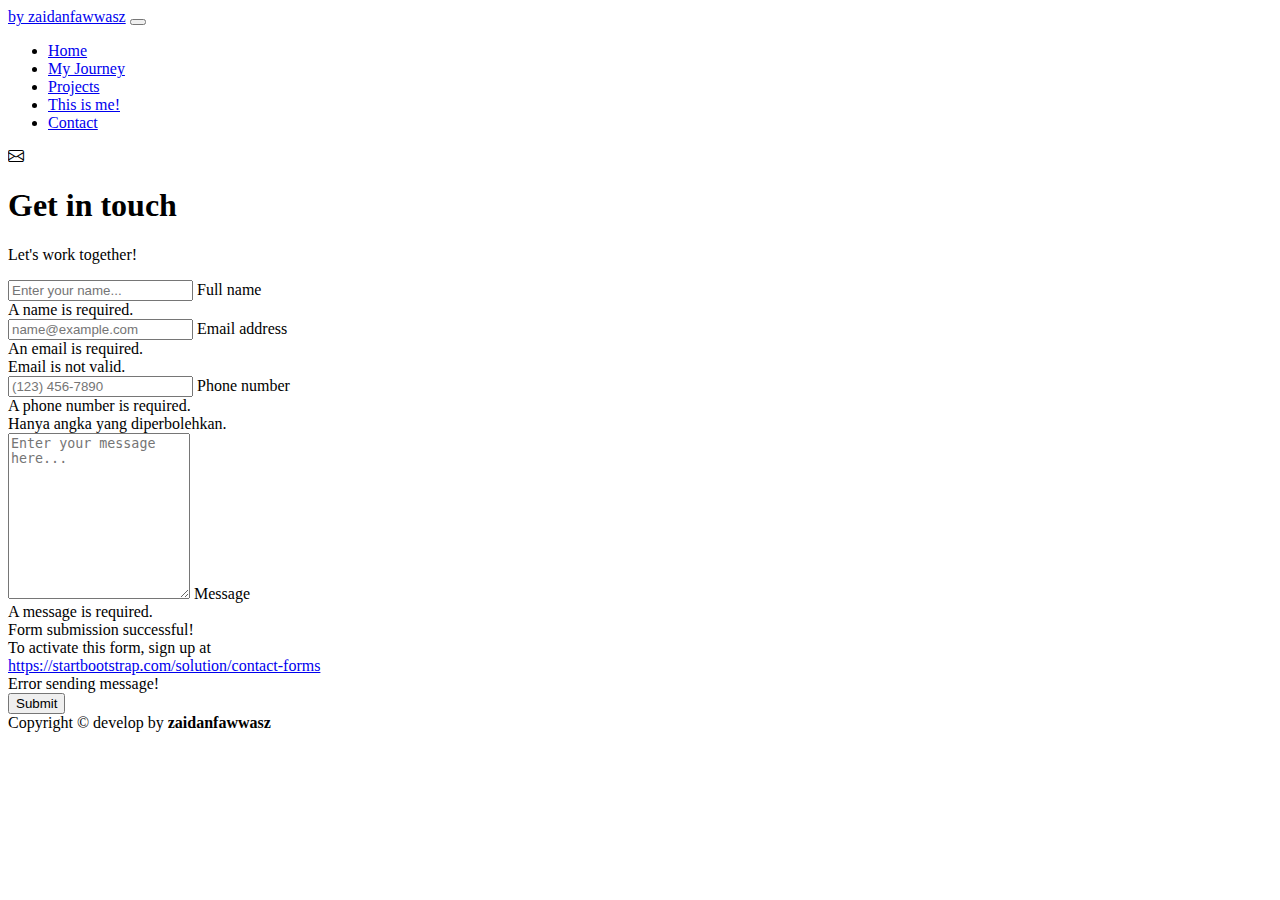
==== contact.html @ bddd8ac6 "Create contact.html" ====
<!DOCTYPE html>
<html lang="en">
    <head>
        <meta charset="utf-8" />
        <meta name="viewport" content="width=device-width, initial-scale=1, shrink-to-fit=no" />
        <meta name="description" content />
        <meta name="author" content />
        <title>Modern Business - Start Bootstrap Template</title>
        <!-- Favicon-->
        <link rel="icon" type="image/x-icon" href="assets/favicon.ico" />
        <!-- Custom Google font-->
        <link rel="preconnect" href="https://fonts.googleapis.com" />
        <link rel="preconnect" href="https://fonts.gstatic.com" crossorigin />
        <link href="https://fonts.googleapis.com/css2?family=Plus+Jakarta+Sans:wght@100;200;300;400;500;600;700;800;900&amp;display=swap" rel="stylesheet" />
        <!-- Bootstrap icons-->
        <link href="https://cdn.jsdelivr.net/npm/bootstrap-icons@1.8.1/font/bootstrap-icons.css" rel="stylesheet" />
        <!-- Core theme CSS (includes Bootstrap)-->
        <link href="css/styles.css" rel="stylesheet" />
    </head>

    <script>
        document.addEventListener('DOMContentLoaded', function () {
            const phoneInput = document.getElementById('phone');
            const invalidFeedback = document.querySelector('.invalid-feedback[data-sb-feedback="phone:pattern"]');

            phoneInput.addEventListener('input', function () {
                const phoneValue = phoneInput.value;
                if (/[^0-9]/.test(phoneValue)) {
                    invalidFeedback.style.display = 'block';
                } else {
                    invalidFeedback.style.display = 'none';
                }
            });

            document.getElementById('contactForm').addEventListener('submit', function (event) {
                const phoneValue = phoneInput.value;
                if (/[^0-9]/.test(phoneValue)) {
                    invalidFeedback.style.display = 'block';
                    event.preventDefault(); // Prevent form submission if input has non-numeric characters
                } else {
                    invalidFeedback.style.display = 'none';
                }
            });
        });
    </script>
 

    <body class="d-flex flex-column">
        <main class="flex-shrink-0">
            <!-- Navigation-->
            <nav class="navbar navbar-expand-lg navbar-light bg-white py-3">
                <div class="container px-5">
                    <a class="navbar-brand" href="index.html"><span class="fw-bolder text-primary">by zaidanfawwasz</span></a>
                    <button class="navbar-toggler" type="button" data-bs-toggle="collapse" data-bs-target="#navbarSupportedContent" aria-controls="navbarSupportedContent" aria-expanded="false" aria-label="Toggle navigation"><span class="navbar-toggler-icon"></span></button>
                    <div class="collapse navbar-collapse" id="navbarSupportedContent">
                        <ul class="navbar-nav ms-auto mb-2 mb-lg-0 small fw-bolder">
                            <li class="nav-item"><a class="nav-link" href="index.html">Home</a></li>
                            <li class="nav-item"><a class="nav-link" href="resume.html">My Journey</a></li>
                            <li class="nav-item"><a class="nav-link" href="projects.html">Projects</a></li>
                            <li class="nav-item"><a class="nav-link" href="thisisme.html">This is me!</a></li>
                            <li class="nav-item"><a class="nav-link" href="contact.html">Contact</a></li>
                        </ul>
                    </div>
                </div>
            </nav>
            <!-- Page content-->
            <section class="py-5">
                <div class="container px-5">
                    <!-- Contact form-->
                    <div class="bg-light rounded-4 py-5 px-4 px-md-5">
                        <div class="text-center mb-5">
                            <div class="feature bg-primary bg-gradient-primary-to-secondary text-white rounded-3 mb-3"><i class="bi bi-envelope"></i></div>
                            <h1 class="fw-bolder">Get in touch</h1>
                            <p class="lead fw-normal text-muted mb-0">Let's work together!</p>
                        </div>
                        <div class="row gx-5 justify-content-center">
                            <div class="col-lg-8 col-xl-6">
                                <!-- * * * * * * * * * * * * * * *-->
                                <!-- * * SB Forms Contact Form * *-->
                                <!-- * * * * * * * * * * * * * * *-->
                                <!-- This form is pre-integrated with SB Forms.-->
                                <!-- To make this form functional, sign up at-->
                                <!-- https://startbootstrap.com/solution/contact-forms-->
                                <!-- to get an API token!-->
                                <form id="contactForm" data-sb-form-api-token="API_TOKEN">
                                    <!-- Name input-->
                                    <div class="form-floating mb-3">
                                        <input class="form-control" id="name" type="text" placeholder="Enter your name..." data-sb-validations="required" />
                                        <label for="name">Full name</label>
                                        <div class="invalid-feedback" data-sb-feedback="name:required">A name is required.</div>
                                    </div>
                                    <!-- Email address input-->
                                    <div class="form-floating mb-3">
                                        <input class="form-control" id="email" type="email" placeholder="name@example.com" data-sb-validations="required,email" />
                                        <label for="email">Email address</label>
                                        <div class="invalid-feedback" data-sb-feedback="email:required">An email is required.</div>
                                        <div class="invalid-feedback" data-sb-feedback="email:email">Email is not valid.</div>
                                    </div>
                                    <!-- Phone number input-->
                                    <div class="form-floating mb-3">
                                        <input class="form-control" id="phone" type="tel" placeholder="(123) 456-7890" data-sb-validations="required" />
                                        <label for="phone">Phone number</label>
                                        <div class="invalid-feedback" data-sb-feedback="phone:required">A phone number is required.</div>
                                        <div class="invalid-feedback" data-sb-feedback="phone:pattern">Hanya angka yang diperbolehkan.</div>
                                    </div>

                                    <!-- Message input-->
                                    <div class="form-floating mb-3">
                                        <textarea class="form-control" id="message" type="text" placeholder="Enter your message here..." style="height: 10rem" data-sb-validations="required"></textarea>
                                        <label for="message">Message</label>
                                        <div class="invalid-feedback" data-sb-feedback="message:required">A message is required.</div>
                                    </div>
                                    <!-- Submit success message-->
                                    <!-- has successfully submitted-->
                                    <div class="d-none" id="submitSuccessMessage">
                                        <div class="text-center mb-3">
                                            <div class="fw-bolder">Form submission successful!</div>
                                            To activate this form, sign up at
                                            <br />
                                            <a href="https://startbootstrap.com/solution/contact-forms">https://startbootstrap.com/solution/contact-forms</a>
                                        </div>
                                    </div>
                                    <!-- Submit error message-->
                                    <!---->
                                    <!-- an error submitting the form-->
                                    <div class="d-none" id="submitErrorMessage"><div class="text-center text-danger mb-3">Error sending message!</div></div>
                                    <!-- Submit Button-->
                                    <div class="d-grid"><button class="btn btn-primary btn-lg disabled" id="submitButton" type="submit">Submit</button></div>
                                </form>
                            </div>
                        </div>
                    </div>
                </div>
            </section>
        </main>
        <!-- Footer-->
        <footer class="bg-white py-4 mt-auto">
            <div class="container px-5">
                <div class="row align-items-center justify-content-between flex-column flex-sm-row">
                    <div class="col-auto"><div class="small m-0">Copyright &copy; develop by <b>zaidanfawwasz</b></div></div>
                </div>
            </div>
        </footer>
        <!-- Bootstrap core JS-->
        <script src="https://cdn.jsdelivr.net/npm/bootstrap@5.2.3/dist/js/bootstrap.bundle.min.js"></script>
        <!-- Core theme JS-->
        <script src="js/scripts.js"></script>
        <!-- * * * * * * * * * * * * * * * * * * * * * * * * * * * * * * * * * * * * * * * *-->
        <!-- * *                               SB Forms JS                               * *-->
        <!-- * * Activate your form at https://startbootstrap.com/solution/contact-forms * *-->
        <!-- * * * * * * * * * * * * * * * * * * * * * * * * * * * * * * * * * * * * * * * *-->
        <script src="https://cdn.startbootstrap.com/sb-forms-latest.js"></script>
    </body>
</html>
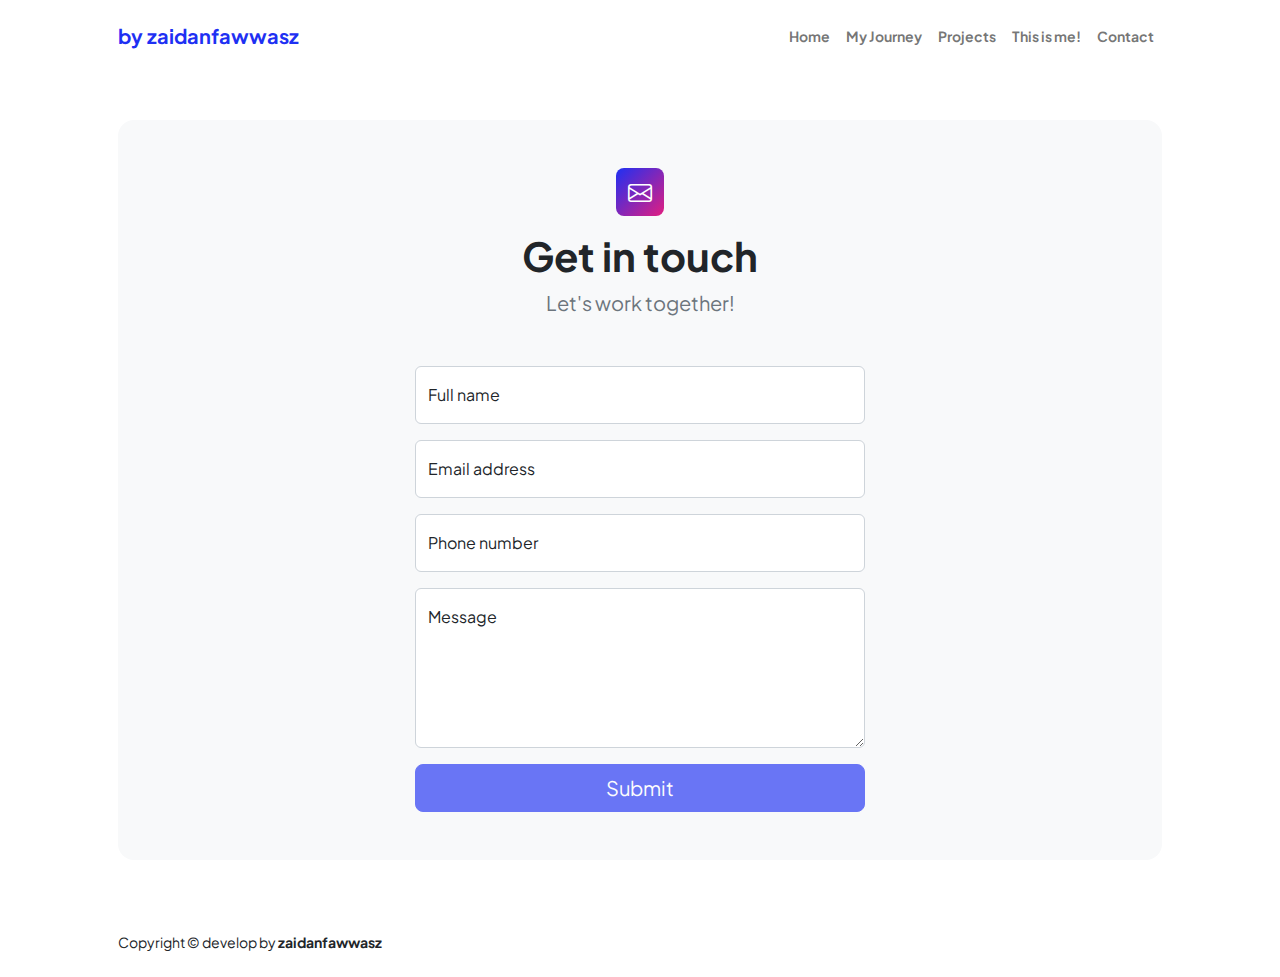
==== commit ae3a7e03: "Add files via upload" ====
--- a/contact.html
+++ b/contact.html
@@ -16,6 +16,8 @@
         <link href="https://cdn.jsdelivr.net/npm/bootstrap-icons@1.8.1/font/bootstrap-icons.css" rel="stylesheet" />
         <!-- Core theme CSS (includes Bootstrap)-->
         <link href="css/styles.css" rel="stylesheet" />
+        <link href="css/styles.css" rel="stylesheet" />
+
     </head>
 
     <script>
